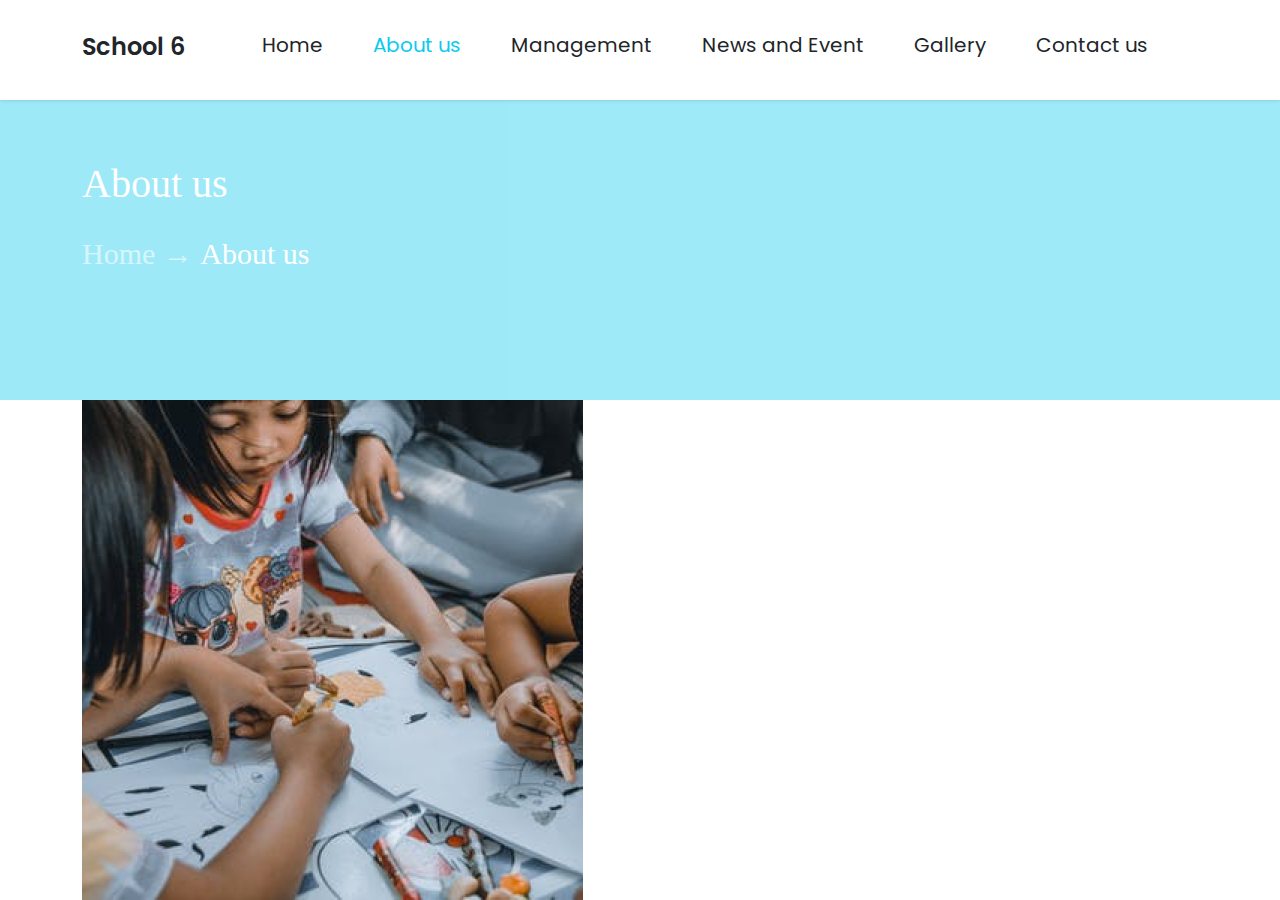
==== pages/about.html @ 15497b2a "Add files via upload" ====
<!DOCTYPE html>
<html lang="en">

<head>
    <meta charset="UTF-8">
    <meta http-equiv="X-UA-Compatible" content="IE=edge">
    <meta name="viewport" content="width=device-width, initial-scale=1.0">
    <title>About us</title>
    <link rel="stylesheet" href="../css/fonts.css">
    <link rel="stylesheet" href="../css/style.css">
    <link rel="stylesheet" href="../css/bootstrap.min.css">
    <link rel="stylesheet" href="../pages/about.css">
</head>

<body>

    <header class="header">
        <nav class="header__nav">
            <div class="header__content container">
                <h1>
                    School 6
                </h1>

                <ul class="nav justify-content-center">
                    <li><a class="header__link text-dark" href="../index.html">Home</a></li>
                    <li><a class="header__link text-info" href="./about.html">About us</a></li>
                    <li><a class="header__link text-dark" href="#">Management</a></li>
                    <li><a class="header__link text-dark" href="#">News and Event</a></li>
                    <li><a class="header__link text-dark" href="#">Gallery</a></li>
                    <li><a class="header__link text-dark" href="#">Contact us</a></li>
                </ul>
            </div>
        </nav>

        <section>
            <div class="about__sec bg-info">
                <div class="container">
                    <h1>
                        About us
                    </h1>
    
                    <h2>
                        Home →  <strong>About us</strong>
                    </h2>
                </div>
            </div>
        </section>

    </header>

    <main class="main">
        <section class="about__text container">
            <div class="">
                <img src="../img/about__draw.png" alt="">
            </div>
        </section>
    </main>

</body>

</html>
---- css/style.css ----
@import url(./font.css);

    * {
        padding: 0;
        margin: 0;
        box-sizing: border-box;
    }

    .container {
        max-width: 1100px;
        width: 100%;
        margin-left: auto;
        margin-right: auto;
    }

    /* HEADER START */

    .header__nav {
        height: 100px;
        box-shadow: 0px 0px 4px 0px rgba(0, 0, 0, 0.25);
    }

    @media screen and (max-width: 600px) {
        .header__nav {
            height: 350px;
        }
    }

    .header__content {
        display: flex;
        justify-content: space-between;
        align-content: center;
    }

    .header__content h1 {
        font-size: 24px;
        animation: aylansin 3s infinite;
        margin-top: 33px;
        font-weight: 600;
        font-family: Poppins;
        font-style: normal;
    }

    @media screen and (max-width: 600px) {
        .header__content h1 {
            font-size: 28px;
            margin-left: 90px;
            position: absolute;
        }
    }

    @keyframes aylansin {
        0% {
            transform: perspective(400px) rotateY(0deg);
        }

        50% {
            transform: perspective(400px) translateZ(150px) rotateY(180deg);
        }

        100% {
            transform: perspective(400px) rotateY(0deg);
        }
    }

    .nav {
        margin-top: 30px;
        margin-right: 50px;
    }

    @media screen and (max-width: 600px) {
        .nav {
            flex-direction: column;
            justify-content: center;
            margin-top: 100px;
            margin-left: 70px;
            margin-right: 0;
            text-align: center;
        }
    }

    .header__link {
        color: black;
        text-decoration: none;
        font-size: 20px;
        margin-left: 50px;
        transition: .3s linear;
        font-weight: 400px;
        font-family: Poppins;
    }

    @media screen and (max-width: 600px) {
        .header__link {
            margin-left: 0;
            line-height: 35px;
        }
    }

    .header__link:hover {
        transition: .3s linear;
        color: #FF5A05;
        font-size: 24px;
        text-shadow: 0px 0px 10px red;
    }

    .section_1 {
        height: 600px;
    }

    @media screen and (max-width: 600px) {
        .section_1 {
            height: 700px;
        }
    }

    .section_1__content {
        display: flex;
    }

    .section_1-text h1 {
        color: #000;
        font-size: 28px;
        font-weight: 600;
        margin-top: 100px;
        line-height: normal;
        font-style: normal;
        font-family: Poppins;
    }

    @media screen and (max-width: 600px) {
        .section_1-text h1 {
            margin-left: 30px;
            margin-top: 60px;
        }
    }

    .sit {
        color: rgba(2, 137, 122, 1);
    }

    @media screen and (max-width: 600px) {
        .sit {
            margin-left: 60px;
        }
    }

    .section_1-text h2 {
        color: #000;
        width: 424px;
        height: 126px;
        font-size: 20px;
        font-weight: 600;
        margin-top: 30px;
        line-height: 28px;
        font-style: normal;
        font-family: Poppins;
    }

    @media screen and (max-width: 600px) {
        .section_1-text h2 {
            text-align: center;
            width: 250px;
            height: 200px;
            margin-left: 30px;
            margin-top: 0px;
        }
    }

    .section_1-text button {
        width: 152px;
        height: 52px;
        display: inline-flex;
        justify-content: center;
        align-items: center;
        border-radius: 5px;
        background: #02897A;
        color: white;
        border: 2px solid white;
        transition: .3s linear;
    }

    @media screen and (max-width: 600px) {
        .section_1-text button {
            margin-top: 10px;
            margin-left: 70px;
        }
    }

    .section_1-text button:hover {
        transition: .3s linear;
        background: #0d59af;
        width: 162px;
        height: 62px;
        box-shadow: 0px 0px 10px rgb(11, 5, 95);
    }

    .section_1-img img {
        margin-left: 100px;
        margin-top: 50px;
    }

    @media screen and (max-width: 600px) {
        .section_1-img img {
            width: 200px;
            height: 200px;
            margin-left: -250px;
            margin-top: 450px;
        }
    }

    /* HEADER END */


    /* MAIN START */


    /* INFORMATION__SEC START */

    .information__sec {
        background: linear-gradient(180deg, #FFF 0%, #EDEDED 100%);
        height: 400px;
    }

    @media screen and (max-width: 600px) {
        .information__sec {
            height: 100%;
        }
    }

    .information__sec-title {
        font-size: 40px;
        color: rgba(34, 52, 61, 0.80);
        font-family: Poppins;
        font-style: normal;
        font-weight: 700;
        line-height: normal;
        text-transform: uppercase;
        margin-left: 40px;
    }

    @media screen and (max-width: 600px) {
        .information__sec-title {
            margin-left: 0;
            font-size: 35px;
            text-align: center;
        }
    }

    .activities {
        display: flex;
    }

    @media screen and (max-width: 600px) {
        .activities {
            display: block;
        }
    }

    .sport {
        margin-left: 40px;
    }

    .sport img {
        margin-top: 30px;
    }

    .sport h1 {
        color: #22343D;
        font-size: 30px;
        font-style: normal;
        font-weight: 600;
        font-family: Poppins;
        margin-top: 30px;
    }

    .sport h2 {
        color: #22343D;
        font-family: Poppins;
        font-size: 20px;
        font-style: normal;
        font-weight: 400;
        line-height: 26px;
        margin-top: 20px;
    }

    .music {
        margin-left: 40px;
    }

    .music img {
        margin-top: 30px;
    }

    .music h1 {
        color: #22343D;
        font-size: 30px;
        font-style: normal;
        font-weight: 600;
        font-family: Poppins;
        margin-top: 30px;
    }

    .music h2 {
        color: #22343D;
        font-family: Poppins;
        font-size: 20px;
        font-style: normal;
        font-weight: 400;
        line-height: 26px;
        margin-top: 20px;
    }

    .painting {
        margin-left: 40px;
    }

    .painting img {
        margin-top: 30px;
    }

    .painting h1 {
        color: #22343D;
        font-size: 30px;
        font-style: normal;
        font-weight: 600;
        font-family: Poppins;
        margin-top: 30px;
    }

    .painting h2 {
        color: #22343D;
        font-family: Poppins;
        font-size: 20px;
        font-style: normal;
        font-weight: 400;
        line-height: 26px;
        margin-top: 20px;
    }


    /* INFORMATION__SEC END */

    /* INFORMATION__BLOG START */



    .blogs {
        display: flex;
    }

    @media screen and (max-width: 600px) {
        .blogs {
            display: block;
        }
    }

    .smile {
        margin-left: 50px;
    }

    @media screen and (max-width: 600px) {
        .smile {
            margin-left: 0;
            margin-top: 20px;
        }
    }

    .smile h1 {
        color: #000;
        font-family: Poppins;
        font-size: 20px;
        font-style: normal;
        font-weight: 400;
        line-height: 32px;
        width: 300px;
        height: 190px;
        margin-top: 20px;
    }

    .smile strong {
        color: #000;
        font-family: Poppins;
        font-size: 20px;
        font-style: normal;
        font-weight: 600;
        line-height: 32px;
        margin-top: 20px;
    }

    .play {
        margin-left: 50px;
    }

    @media screen and (max-width: 600px) {
        .play {
            margin-left: 0;
            margin-top: 30px;
        }
    }

    .play h1 {
        color: #000;
        font-family: Poppins;
        font-size: 20px;
        font-style: normal;
        font-weight: 400;
        line-height: 32px;
        width: 300px;
        height: 190px;
        margin-top: 20px;
    }

    .play strong {
        color: #000;
        font-family: Poppins;
        font-size: 20px;
        font-style: normal;
        font-weight: 600;
        line-height: 32px;
        margin-top: 20px;
    }

    .draw {
        margin-left: 50px;
    }

    @media screen and (max-width: 600px) {
        .draw {
            margin-left: 0;
            margin-top: 30px;
        }
    }

    .draw h1 {
        color: #000;
        font-family: Poppins;
        font-size: 20px;
        font-style: normal;
        font-weight: 400;
        line-height: 32px;
        width: 300px;
        height: 190px;
        margin-top: 20px;
    }

    .draw strong {
        color: #000;
        font-family: Poppins;
        font-size: 20px;
        font-style: normal;
        font-weight: 600;
        line-height: 32px;
        margin-top: 20px;
    }

    .information__blog button {
        width: 152px;
        height: 52px;
        display: inline-flex;
        justify-content: center;
        align-items: center;
        border-radius: 5px;
        background: #02897A;
        color: white;
        border: 2px solid white;
        transition: .3s linear;
        margin-left: 50px;
        margin-top: 50px;
        margin-bottom: 40px;
    }

    @media screen and (max-width: 600px) {
        .information__blog button {
            margin-top: 40px;
            margin-left: 70px;
        }
    }

    .information__blog button:hover {
        transition: .3s linear;
        background: #0d59af;
        width: 162px;
        height: 62px;
        box-shadow: 0px 0px 10px rgb(11, 5, 95);
    }


    /* INFORMATION__BLOG END */



    /* INFORMATION__STAFF START */

    .information__staff {
        height: 440px;
        background: #EDEDED;
    }

    /* INFORMATION__STAFF END */


    /* GALLERY START */

    .gallery {
        height: 1350px;
    }

    @media screen and (max-width: 600px) {
        .gallery {
            height: 100%;
        }
    }

    .image__part_1 {
        display: flex;
    }

    @media screen and (max-width: 600px) {
        .image__part_1 {
            display: block;
        }
    }

    .gallery_img__1 {
        margin-top: 30px;
        margin-left: 40px;
    }

    @media screen and (max-width: 600px) {
        .gallery_img__1 {
            width: 300px;
            margin-left: 0;
        }
    }

    .gallery_img__2 {
        margin-top: 30px;
        margin-left: 40px;
    }

    @media screen and (max-width: 600px) {
        .gallery_img__2 {
            width: 300px;
            margin-left: 0;
        }
    }

    .gallery_img__3 {
        margin-top: 30px;
        margin-left: 40px;
    }

    @media screen and (max-width: 600px) {
        .gallery_img__3 {
            width: 300px;
            margin-left: 0;
        }
    }

    .gallery_img__4 {
        margin-left: 40px;
    }

    @media screen and (max-width: 600px) {
        .gallery_img__4 {
            width: 300px;
            margin-left: 0;
            margin-top: 30px;
        }
    }

    .gallery_img__5 {
        margin-top: 30px;
        margin-left: 40px;
    }

    @media screen and (max-width: 600px) {
        .gallery_img__5 {
            width: 300px;
            height: 350px;
            margin-left: 0;
        }
    }

    .gallery_img__6 {
        margin-top: 30px;
        margin-left: 40px;
    }

    @media screen and (max-width: 600px) {
        .gallery_img__6 {
            width: 300px;
            margin-left: 0;
        }
    }

    .gallery_img__7 {
        margin-top: 30px;
        margin-left: 40px;
    }

    @media screen and (max-width: 600px) {
        .gallery_img__7 {
            width: 300px;
            margin-left: 0;
        }
    }

    .gallery button {
        width: 152px;
        height: 52px;
        display: inline-flex;
        justify-content: center;
        align-items: center;
        border-radius: 5px;
        background: #02897A;
        color: white;
        border: 2px solid white;
        transition: .3s linear;
        margin-left: 40px;
        margin-top: 50px;
    }

    @media screen and (max-width: 600px) {
        .gallery button {
            margin-top: 40px;
            margin-left: 70px;
            margin-bottom: 40px;
        }
    }

    .gallery button:hover {
        transition: .3s linear;
        background: #0d59af;
        width: 162px;
        height: 62px;
        box-shadow: 0px 0px 10px rgb(11, 5, 95);
    }


    /* GALLERY END */

    /* JOIN START */

    .join {
        background-image: url(../img/join__bg.png);
        background-repeat: no-repeat;
        background-size: cover;
        background-position: center;
        overflow: hidden;
        height: 400px;
    }

    @media screen and (max-width: 600px) {
        .join {
            height: 550px;
        }
    }

    .join h1 {
        color: #02897A;
        text-align: center;
        font-family: Rambla;
        font-size: 50px;
        font-style: normal;
        font-weight: 700;
        margin-top: 50px;
    }

    @media screen and (max-width: 600px) {
        .join h1 {
            margin-left: 0;
            font-size: 40px;
            text-align: center;
        }
    }

    .join h2 {
        color: #000;
        width: 952px;
        height: 99px;
        text-align: center;
        font-family: Poppins;
        font-size: 25px;
        font-style: normal;
        font-weight: 500;
        line-height: 40px;
        margin-top: 30px;
        margin-left: 50px;
    }

    @media screen and (max-width: 600px) {
        .join h2 {
            width: 300px;
            height: 60px;
            font-size: 20px;
            text-align: center;
            margin-left: 0;
        }
    }

    .join button {
        width: 152px;
        height: 52px;
        justify-content: center;
        align-items: center;
        border-radius: 5px;
        background: #02897A;
        color: white;
        border: 2px solid white;
        transition: .3s linear;
        margin-left: 450px;
        margin-top: 70px;
    }

    @media screen and (max-width: 600px) {
        .join button {
            margin-top: 280px;
            margin-left: 70px;
        }
    }

    .join button:hover {
        transition: .3s linear;
        background: #0d59af;
        width: 162px;
        height: 62px;
        box-shadow: 0px 0px 10px rgb(11, 5, 95);
    }


    /* JOIN END */

    /* MAIN END */



    /* FOOTER START */

    footer {
        height: 373px;
        background: #02897A;
    }

    @media screen and (max-width: 600px) {
        footer {
            height: 100%;
        }
    }

    .footer__content {
        display: flex;
        justify-content: space-between;
        align-content: center;
    }

    @media screen and (max-width: 600px) {
        .footer__nav {
            flex-direction: column;
            justify-content: center;
            margin-right: 60px;
            text-align: center;
        }
    }

    .footer__title h1 {
        color: #FFF;
        text-align: center;
        justify-content: center;
        align-items: center;
        display: flex;
        font-family: Poppins;
        font-size: 35px;
        font-style: normal;
        font-weight: 600;
        line-height: normal;
        margin-top: 50px;
    }

    .line {
        width: 1052px;
        height: 2px;
        border-radius: 2px;
        background: white;
        margin-top: 50px;
    }

    @media screen and (max-width: 600px) {
        .line {
            width: 300px;
        }
    }


    .social__media {
        display: flex;
        justify-content: center;
        margin-top: 45px;
        margin-right: 50px;
    }


    .social__media img {
        margin-left: 50px;
    }

    @media screen and (max-width: 600px) {
        .social__media img {
            margin-right: 0;
        }
    }

    .footer__text {
        color: #FFF;
        display: flex;
        justify-content: center;
        font-family: Poppins;
        font-size: 18px;
        font-style: normal;
        font-weight: 500;
        line-height: 21px;
        letter-spacing: -0.36px;
        opacity: 0.5;
        margin-top: 30px;
    }

    @media screen and (max-width: 600px) {
        .footer__text {
            font-size: 15px;
        }
    }
---- pages/about.css ----
@import url(./fonts.css);

    .about__sec {
        height: 300px;
        opacity: 0.4;
        display: flex;
    }

    .about__sec h1 {
        color: #FFF;
        font-family: Roboto;
        font-size: 40px;
        font-style: normal;
        font-weight: 500;
        line-height: normal;
        margin-top: 60px;
    }

    @media screen and (max-width: 600px) {
        .about__sec h1 {
            display: flex;
            justify-content: center;
        }
    }

    .about__sec h2 {
        color: rgba(255, 255, 255, 0.60);
        font-family: Roboto;
        font-size: 30px;
        font-style: normal;
        font-weight: 400;
        line-height: normal;
        margin-top: 30px;
    }

    .about__sec strong {
        color: #FFF;
        font-family: Roboto;
        font-size: 30px;
        font-style: normal;
        font-weight: 500;
        line-height: normal;
    }

    @media screen and (max-width: 600px) {
        .about__sec h2 {
            display: flex;
            justify-content: center;
        }
    }
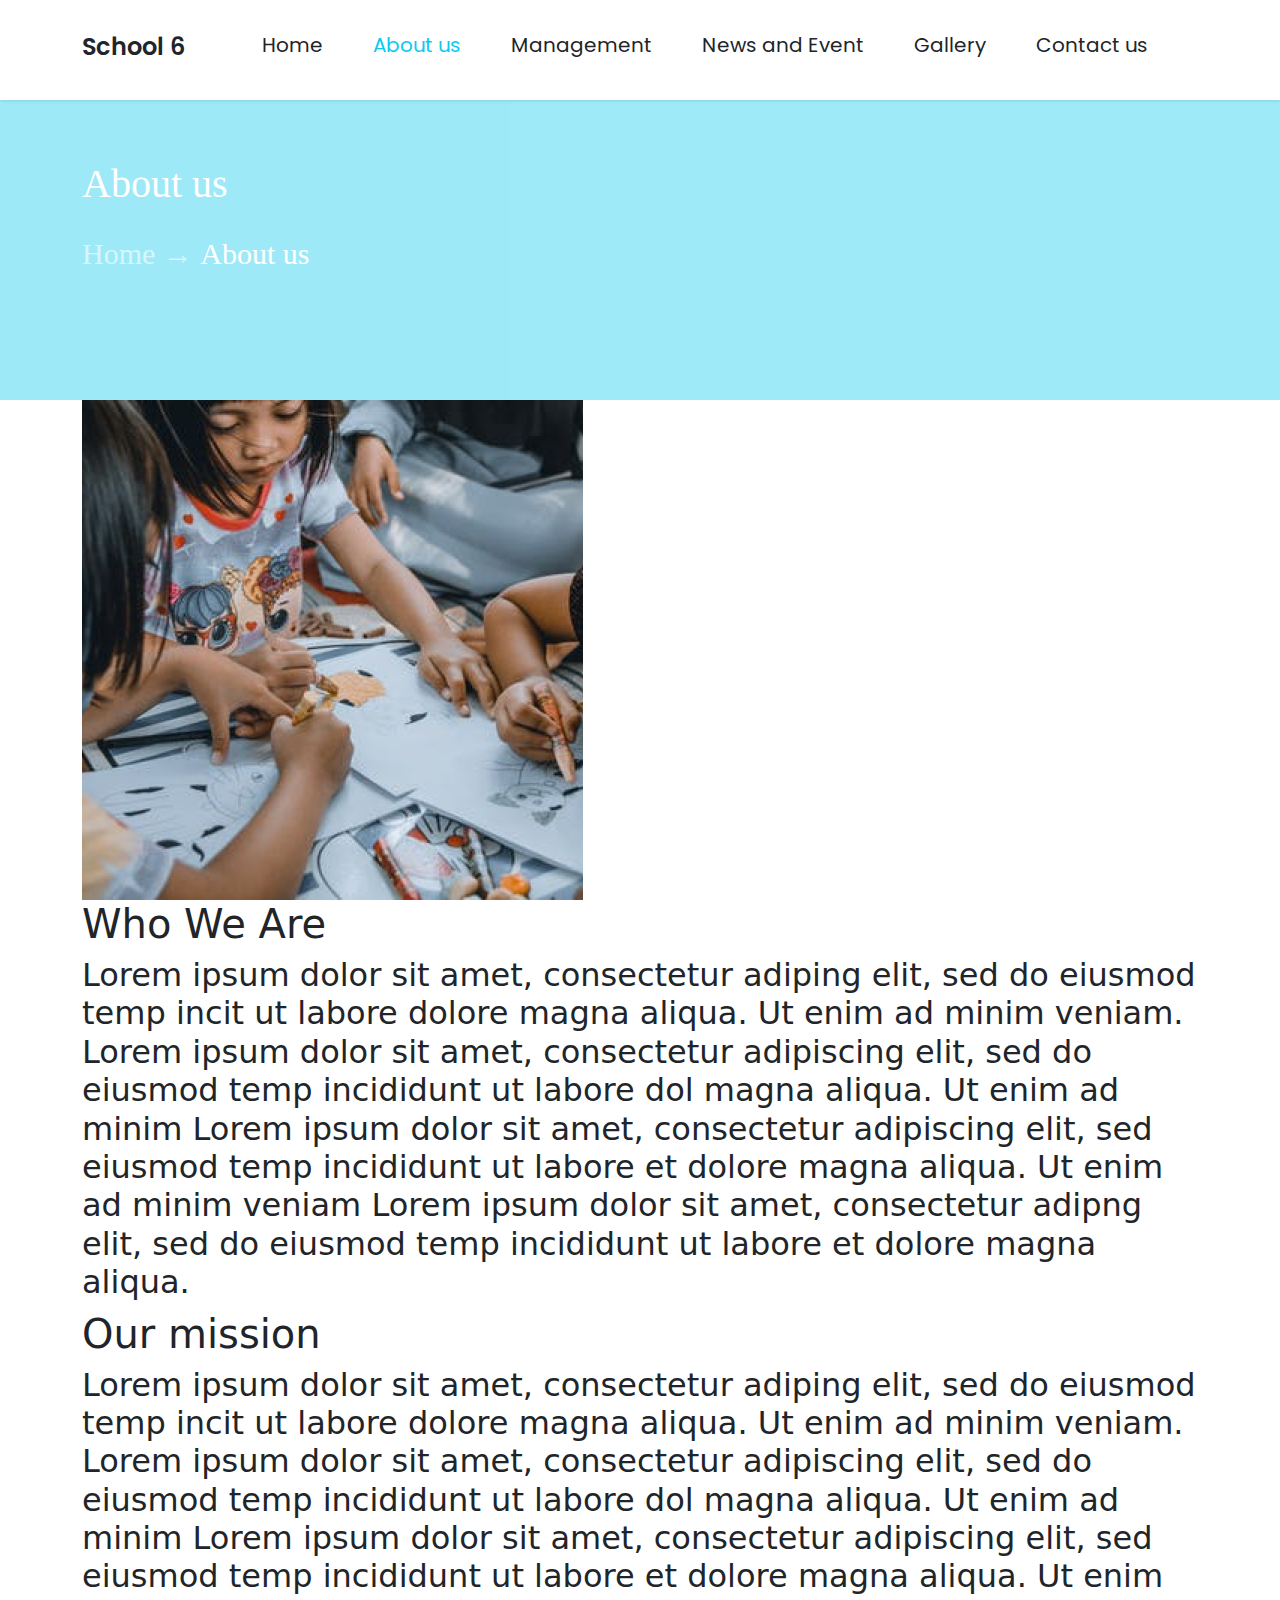
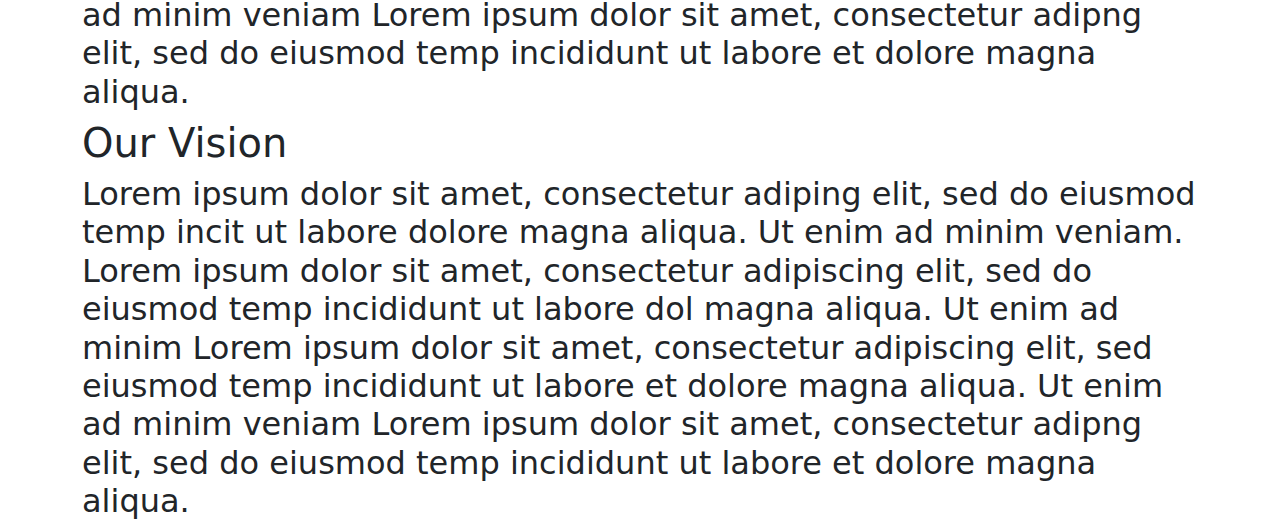
==== commit 31523e3c: "Update about.html" ====
--- a/pages/about.html
+++ b/pages/about.html
@@ -48,14 +48,68 @@
 
     </header>
 
-    <main class="main">
+   <main class="main">
         <section class="about__text container">
-            <div class="">
-                <img src="../img/about__draw.png" alt="">
+            <div class="about__text_part1">
+                <div class="">
+                    <img src="../img/about__draw.png" alt="">
+                </div>
+
+                <div class="about__text-title">
+                    <h1>
+                        Who We Are
+                    </h1>
+
+                    <h2>
+                        Lorem ipsum dolor sit amet, consectetur adiping elit, sed do eiusmod temp incit ut labore dolore
+                        magna aliqua. Ut enim ad minim veniam. Lorem ipsum dolor sit amet, consectetur adipiscing elit,
+                        sed do eiusmod temp incididunt ut labore dol magna aliqua. Ut enim ad minim Lorem ipsum dolor
+                        sit amet, consectetur adipiscing elit, sed eiusmod temp incididunt ut labore et dolore magna
+                        aliqua. Ut enim ad minim veniam Lorem ipsum dolor sit amet, consectetur adipng elit, sed do
+                        eiusmod temp incididunt ut labore et dolore magna aliqua.
+                    </h2>
+                </div>
             </div>
+
+            <div class="about__text_part2">
+                <div class="about__text-title2">
+                    <h1>
+                        Our mission
+                    </h1>
+
+                    <h2>
+                        Lorem ipsum dolor sit amet, consectetur adiping elit, sed do eiusmod temp incit ut labore dolore
+                        magna aliqua. Ut enim ad minim veniam. Lorem ipsum dolor sit amet, consectetur adipiscing elit,
+                        sed do eiusmod temp incididunt ut labore dol magna aliqua. Ut enim ad minim Lorem ipsum dolor
+                        sit amet, consectetur adipiscing elit, sed eiusmod temp incididunt ut labore et dolore magna
+                        aliqua. Ut enim ad minim veniam Lorem ipsum dolor sit amet, consectetur adipng elit, sed do
+                        eiusmod temp incididunt ut labore et dolore magna aliqua.
+                    </h2>
+                </div>
+
+                <div class="about__text-title3">
+                    <h1>
+                        Our Vision
+                    </h1>
+
+                    <h2>
+                        Lorem ipsum dolor sit amet, consectetur adiping elit, sed do eiusmod temp incit ut labore dolore
+                        magna aliqua. Ut enim ad minim veniam. Lorem ipsum dolor sit amet, consectetur adipiscing elit,
+                        sed do eiusmod temp incididunt ut labore dol magna aliqua. Ut enim ad minim Lorem ipsum dolor
+                        sit amet, consectetur adipiscing elit, sed eiusmod temp incididunt ut labore et dolore magna
+                        aliqua. Ut enim ad minim veniam Lorem ipsum dolor sit amet, consectetur adipng elit, sed do
+                        eiusmod temp incididunt ut labore et dolore magna aliqua.
+                    </h2>
+                </div>
+            </div>
+
+        </section>
+
+        <section class="about__join">
+
         </section>
     </main>
 
 </body>
 
-</html>+</html>
--- a/css/style.css
+++ b/css/style.css
@@ -1,4 +1,4 @@
-    @import url(./font.css);
+       @import url(./font.css);
 
     * {
         padding: 0;
@@ -20,9 +20,11 @@
         box-shadow: 0px 0px 4px 0px rgba(0, 0, 0, 0.25);
     }
 
-    @media screen and (max-width: 600px) {
+    @media screen and (max-width: 480px) {
         .header__nav {
             height: 350px;
+            justify-content: center;
+            align-items: center;
         }
     }
 
@@ -41,11 +43,14 @@
         font-style: normal;
     }
 
-    @media screen and (max-width: 600px) {
+    @media screen and (max-width: 480px) {
         .header__content h1 {
             font-size: 28px;
-            margin-left: 90px;
             position: absolute;
+            display: flex;
+            justify-content: center;
+            align-items: center;
+            margin-left: 120px;
         }
     }
 
@@ -66,16 +71,18 @@
     .nav {
         margin-top: 30px;
         margin-right: 50px;
-    }
-
-    @media screen and (max-width: 600px) {
+        justify-content: center;
+    }
+
+    @media screen and (max-width: 480px) {
         .nav {
+            align-items: center;
             flex-direction: column;
             justify-content: center;
             margin-top: 100px;
-            margin-left: 70px;
             margin-right: 0;
-            text-align: center;
+            margin-left: 100px;
+            display: flex;
         }
     }
 
@@ -89,7 +96,7 @@
         font-family: Poppins;
     }
 
-    @media screen and (max-width: 600px) {
+    @media screen and (max-width: 480px) {
         .header__link {
             margin-left: 0;
             line-height: 35px;
@@ -107,7 +114,7 @@
         height: 600px;
     }
 
-    @media screen and (max-width: 600px) {
+    @media screen and (max-width: 480px) {
         .section_1 {
             height: 700px;
         }
@@ -127,9 +134,9 @@
         font-family: Poppins;
     }
 
-    @media screen and (max-width: 600px) {
+    @media screen and (max-width: 480px) {
         .section_1-text h1 {
-            margin-left: 30px;
+            margin-left: 60px;
             margin-top: 60px;
         }
     }
@@ -138,7 +145,7 @@
         color: rgba(2, 137, 122, 1);
     }
 
-    @media screen and (max-width: 600px) {
+    @media screen and (max-width: 480px) {
         .sit {
             margin-left: 60px;
         }
@@ -156,42 +163,59 @@
         font-family: Poppins;
     }
 
-    @media screen and (max-width: 600px) {
+    @media screen and (max-width: 480px) {
         .section_1-text h2 {
             text-align: center;
-            width: 250px;
+            width: 300px;
             height: 200px;
-            margin-left: 30px;
-            margin-top: 0px;
+            margin-left: 40px;
+            margin-top: 10px;
         }
     }
 
     .section_1-text button {
-        width: 152px;
-        height: 52px;
-        display: inline-flex;
-        justify-content: center;
-        align-items: center;
-        border-radius: 5px;
-        background: #02897A;
-        color: white;
-        border: 2px solid white;
-        transition: .3s linear;
-    }
-
-    @media screen and (max-width: 600px) {
+        height: 50px;
+        width: 200px;
+        position: relative;
+        background-color: transparent;
+        cursor: pointer;
+        border: 2px solid #252525;
+        overflow: hidden;
+        border-radius: 30px;
+        color: #333;
+        transition: all 0.5s ease-in-out;
+    }
+
+    .section_1-text button:hover {
+        box-shadow: 1px 1px 200px #252525;
+        color: #fff;
+        border: none;
+    }
+
+    .section_1-text button::after {
+        content: "";
+        position: absolute;
+        left: 0;
+        top: 0;
+        transition: all 0.5s ease-in-out;
+        background-color: #333;
+        border-radius: 30px;
+        visibility: hidden;
+        height: 10px;
+        width: 10px;
+        z-index: -1;
+    }
+
+    .section_1-text button:hover::after {
+        visibility: visible;
+        transform: scale(100) translateX(2px);
+    }
+
+    @media screen and (max-width: 480px) {
         .section_1-text button {
             margin-top: 10px;
-            margin-left: 70px;
-        }
-    }
-
-    .section_1-text button:hover {
-        transition: .3s linear;
-        background: #0d59af;
-        width: 162px;
-        height: 62px;
-        box-shadow: 0px 0px 10px rgb(11, 5, 95);
+            margin-left: 80px;
+        }
     }
 
     .section_1-img img {
@@ -199,11 +223,11 @@
         margin-top: 50px;
     }
 
-    @media screen and (max-width: 600px) {
+    @media screen and (max-width: 480px) {
         .section_1-img img {
             width: 200px;
             height: 200px;
-            margin-left: -250px;
+            margin-left: -230px;
             margin-top: 450px;
         }
     }
@@ -221,7 +245,7 @@
         height: 400px;
     }
 
-    @media screen and (max-width: 600px) {
+    @media screen and (max-width: 480px) {
         .information__sec {
             height: 100%;
         }
@@ -238,7 +262,7 @@
         margin-left: 40px;
     }
 
-    @media screen and (max-width: 600px) {
+    @media screen and (max-width: 480px) {
         .information__sec-title {
             margin-left: 0;
             font-size: 35px;
@@ -250,7 +274,7 @@
         display: flex;
     }
 
-    @media screen and (max-width: 600px) {
+    @media screen and (max-width: 480px) {
         .activities {
             display: block;
         }
@@ -348,9 +372,10 @@
         display: flex;
     }
 
-    @media screen and (max-width: 600px) {
+    @media screen and (max-width: 480px) {
         .blogs {
             display: block;
+            margin-left: 35px
         }
     }
 
@@ -358,7 +383,7 @@
         margin-left: 50px;
     }
 
-    @media screen and (max-width: 600px) {
+    @media screen and (max-width: 480px) {
         .smile {
             margin-left: 0;
             margin-top: 20px;
@@ -391,7 +416,7 @@
         margin-left: 50px;
     }
 
-    @media screen and (max-width: 600px) {
+    @media screen and (max-width: 480px) {
         .play {
             margin-left: 0;
             margin-top: 30px;
@@ -424,7 +449,7 @@
         margin-left: 50px;
     }
 
-    @media screen and (max-width: 600px) {
+    @media screen and (max-width: 480px) {
         .draw {
             margin-left: 0;
             margin-top: 30px;
@@ -454,37 +479,52 @@
     }
 
     .information__blog button {
-        width: 152px;
-        height: 52px;
-        display: inline-flex;
-        justify-content: center;
-        align-items: center;
-        border-radius: 5px;
-        background: #02897A;
-        color: white;
-        border: 2px solid white;
-        transition: .3s linear;
-        margin-left: 50px;
-        margin-top: 50px;
-        margin-bottom: 40px;
-    }
-
-    @media screen and (max-width: 600px) {
+        height: 50px;
+        width: 200px;
+        position: relative;
+        background-color: transparent;
+        cursor: pointer;
+        border: 2px solid #252525;
+        overflow: hidden;
+        border-radius: 30px;
+        color: #333;
+        transition: all 0.5s ease-in-out;
+        margin-top: 20px;
+        margin-left: 40px;
+    }
+
+    .information__blog button:hover {
+        box-shadow: 1px 1px 200px #252525;
+        color: #fff;
+        border: none;
+    }
+
+    .information__blog button::after {
+        content: "";
+        position: absolute;
+        left: 0;
+        top: 0;
+        transition: all 0.5s ease-in-out;
+        background-color: #333;
+        border-radius: 30px;
+        visibility: hidden;
+        height: 10px;
+        width: 10px;
+        z-index: -1;
+    }
+
+    .information__blog button:hover::after {
+        visibility: visible;
+        transform: scale(100) translateX(2px);
+    }
+
+    @media screen and (max-width: 480px) {
         .information__blog button {
             margin-top: 40px;
             margin-left: 70px;
         }
     }
 
-    .information__blog button:hover {
-        transition: .3s linear;
-        background: #0d59af;
-        width: 162px;
-        height: 62px;
-        box-shadow: 0px 0px 10px rgb(11, 5, 95);
-    }
-
-
     /* INFORMATION__BLOG END */
 
 
@@ -505,7 +545,7 @@
         height: 1350px;
     }
 
-    @media screen and (max-width: 600px) {
+    @media screen and (max-width: 480px) {
         .gallery {
             height: 100%;
         }
@@ -515,9 +555,24 @@
         display: flex;
     }
 
-    @media screen and (max-width: 600px) {
+    @media screen and (max-width: 480px) {
         .image__part_1 {
             display: block;
+            margin-left: 30px;
+        }
+    }
+
+    @media screen and (max-width: 480px) {
+        .image__part_2 {
+            display: block;
+            margin-left: 30px;
+        }
+    }
+
+    @media screen and (max-width: 480px) {
+        .image__part_3 {
+            display: block;
+            margin-left: 30px;
         }
     }
 
@@ -526,7 +581,7 @@
         margin-left: 40px;
     }
 
-    @media screen and (max-width: 600px) {
+    @media screen and (max-width: 480px) {
         .gallery_img__1 {
             width: 300px;
             margin-left: 0;
@@ -538,7 +593,7 @@
         margin-left: 40px;
     }
 
-    @media screen and (max-width: 600px) {
+    @media screen and (max-width: 480px) {
         .gallery_img__2 {
             width: 300px;
             margin-left: 0;
@@ -550,7 +605,7 @@
         margin-left: 40px;
     }
 
-    @media screen and (max-width: 600px) {
+    @media screen and (max-width: 480px) {
         .gallery_img__3 {
             width: 300px;
             margin-left: 0;
@@ -561,7 +616,7 @@
         margin-left: 40px;
     }
 
-    @media screen and (max-width: 600px) {
+    @media screen and (max-width: 480px) {
         .gallery_img__4 {
             width: 300px;
             margin-left: 0;
@@ -574,7 +629,7 @@
         margin-left: 40px;
     }
 
-    @media screen and (max-width: 600px) {
+    @media screen and (max-width: 480px) {
         .gallery_img__5 {
             width: 300px;
             height: 350px;
@@ -587,7 +642,7 @@
         margin-left: 40px;
     }
 
-    @media screen and (max-width: 600px) {
+    @media screen and (max-width: 480px) {
         .gallery_img__6 {
             width: 300px;
             margin-left: 0;
@@ -599,7 +654,7 @@
         margin-left: 40px;
     }
 
-    @media screen and (max-width: 600px) {
+    @media screen and (max-width: 480px) {
         .gallery_img__7 {
             width: 300px;
             margin-left: 0;
@@ -607,51 +662,63 @@
     }
 
     .gallery button {
-        width: 152px;
-        height: 52px;
-        display: inline-flex;
-        justify-content: center;
-        align-items: center;
-        border-radius: 5px;
-        background: #02897A;
-        color: white;
-        border: 2px solid white;
-        transition: .3s linear;
-        margin-left: 40px;
-        margin-top: 50px;
-    }
-
-    @media screen and (max-width: 600px) {
+        height: 50px;
+        width: 200px;
+        position: relative;
+        background-color: transparent;
+        cursor: pointer;
+        border: 2px solid #252525;
+        overflow: hidden;
+        border-radius: 30px;
+        color: #333;
+        transition: all 0.5s ease-in-out;
+        margin-top: 20px;
+        margin-left: 40px;
+    }
+
+    .gallery button:hover {
+        box-shadow: 1px 1px 200px #252525;
+        color: #fff;
+        border: none;
+    }
+
+    .gallery button::after {
+        content: "";
+        position: absolute;
+        left: 0;
+        top: 0;
+        transition: all 0.5s ease-in-out;
+        background-color: #333;
+        border-radius: 30px;
+        visibility: hidden;
+        height: 10px;
+        width: 10px;
+        z-index: -1;
+    }
+
+    .gallery button:hover::after {
+        visibility: visible;
+        transform: scale(100) translateX(2px);
+    }
+
+    @media screen and (max-width: 480px) {
         .gallery button {
             margin-top: 40px;
-            margin-left: 70px;
+            margin-left: 80px;
             margin-bottom: 40px;
         }
     }
 
-    .gallery button:hover {
-        transition: .3s linear;
-        background: #0d59af;
-        width: 162px;
-        height: 62px;
-        box-shadow: 0px 0px 10px rgb(11, 5, 95);
-    }
-
-
     /* GALLERY END */
 
     /* JOIN START */
 
     .join {
-        background-image: url(../img/join__bg.png);
-        background-repeat: no-repeat;
-        background-size: cover;
-        background-position: center;
-        overflow: hidden;
+        background: linear-gradient(180deg, #FFF 0%, #EDEDED 100%);
         height: 400px;
     }
 
-    @media screen and (max-width: 600px) {
+    @media screen and (max-width: 480px) {
         .join {
             height: 550px;
         }
@@ -665,9 +732,10 @@
         font-style: normal;
         font-weight: 700;
         margin-top: 50px;
-    }
-
-    @media screen and (max-width: 600px) {
+        margin-right: 15px;
+    }
+
+    @media screen and (max-width: 480px) {
         .join h1 {
             margin-left: 0;
             font-size: 40px;
@@ -689,13 +757,13 @@
         margin-left: 50px;
     }
 
-    @media screen and (max-width: 600px) {
+    @media screen and (max-width: 480px) {
         .join h2 {
             width: 300px;
             height: 60px;
             font-size: 20px;
-            text-align: center;
-            margin-left: 0;
+            text-align: justify;
+            margin-left: 30px;
         }
     }
 
@@ -713,10 +781,10 @@
         margin-top: 70px;
     }
 
-    @media screen and (max-width: 600px) {
+    @media screen and (max-width: 480px) {
         .join button {
             margin-top: 280px;
-            margin-left: 70px;
+            margin-left: 100px;
         }
     }
 
@@ -742,7 +810,7 @@
         background: #02897A;
     }
 
-    @media screen and (max-width: 600px) {
+    @media screen and (max-width: 480px) {
         footer {
             height: 100%;
         }
@@ -754,11 +822,11 @@
         align-content: center;
     }
 
-    @media screen and (max-width: 600px) {
+    @media screen and (max-width: 480px) {
         .footer__nav {
             flex-direction: column;
             justify-content: center;
-            margin-right: 60px;
+            margin-right: 90px;
             text-align: center;
         }
     }
@@ -775,6 +843,13 @@
         font-weight: 600;
         line-height: normal;
         margin-top: 50px;
+        margin-right: 50px
+    }
+
+    @media screen and (max-width: 480px) {
+        .footer__title h1 {
+            margin-right: 0;
+        }
     }
 
     .line {
@@ -785,9 +860,10 @@
         margin-top: 50px;
     }
 
-    @media screen and (max-width: 600px) {
+    @media screen and (max-width: 480px) {
         .line {
             width: 300px;
+            margin-left: 35px
         }
     }
 
@@ -804,7 +880,7 @@
         margin-left: 50px;
     }
 
-    @media screen and (max-width: 600px) {
+    @media screen and (max-width: 480px) {
         .social__media img {
             margin-right: 0;
         }
@@ -824,8 +900,8 @@
         margin-top: 30px;
     }
 
-    @media screen and (max-width: 600px) {
+    @media screen and (max-width: 480px) {
         .footer__text {
             font-size: 15px;
         }
-    }+    }
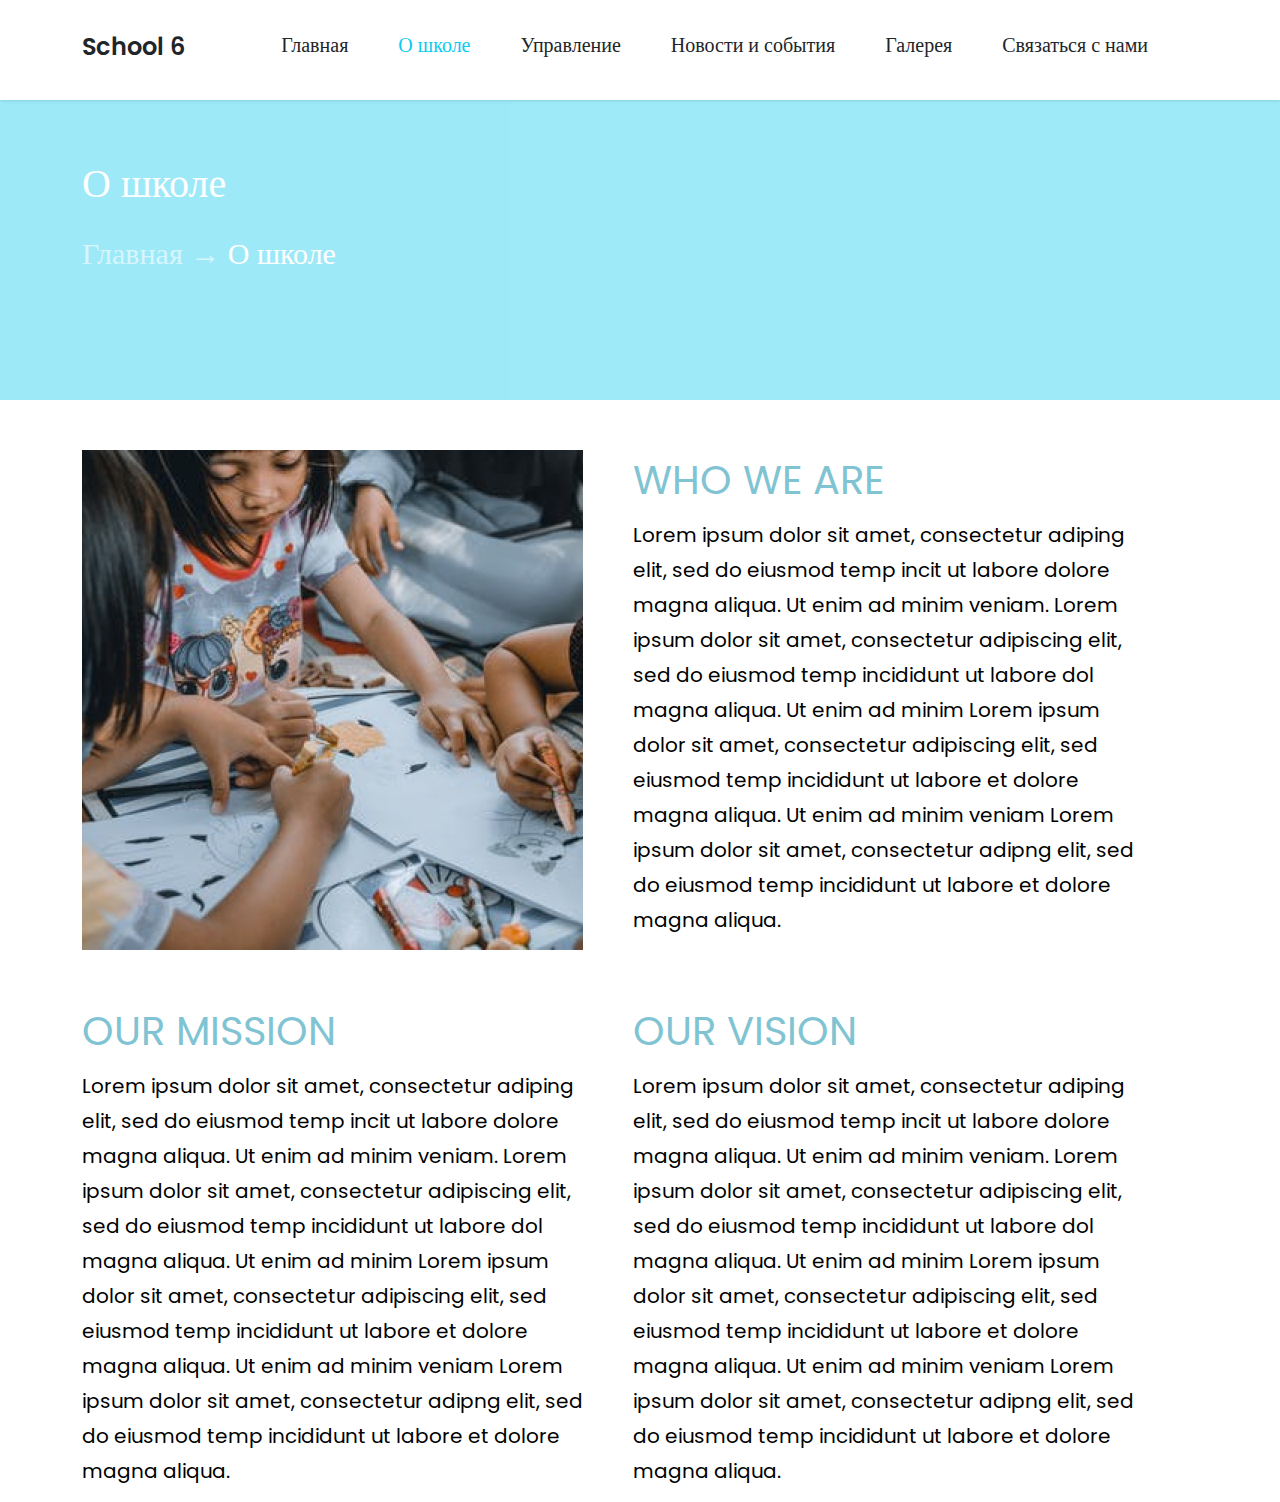
==== commit 70696cbb: "Update about.html" ====
--- a/pages/about.html
+++ b/pages/about.html
@@ -14,7 +14,7 @@
 
 <body>
 
-    <header class="header">
+   <header class="header">
         <nav class="header__nav">
             <div class="header__content container">
                 <h1>
@@ -22,12 +22,12 @@
                 </h1>
 
                 <ul class="nav justify-content-center">
-                    <li><a class="header__link text-dark" href="../index.html">Home</a></li>
-                    <li><a class="header__link text-info" href="./about.html">About us</a></li>
-                    <li><a class="header__link text-dark" href="#">Management</a></li>
-                    <li><a class="header__link text-dark" href="#">News and Event</a></li>
-                    <li><a class="header__link text-dark" href="#">Gallery</a></li>
-                    <li><a class="header__link text-dark" href="#">Contact us</a></li>
+                    <li><a class="header__link text-dark" href="../index.html">Главная</a></li>
+                    <li><a class="header__link text-info" href="./about.html">О школе</a></li>
+                    <li><a class="header__link text-dark" href="#">Управление</a></li>
+                    <li><a class="header__link text-dark" href="#">Новости и события</a></li>
+                    <li><a class="header__link text-dark" href="#">Галерея</a></li>
+                    <li><a class="header__link text-dark" href="#">Связаться с нами</a></li>
                 </ul>
             </div>
         </nav>
@@ -36,11 +36,11 @@
             <div class="about__sec bg-info">
                 <div class="container">
                     <h1>
-                        About us
+                        О школе
                     </h1>
-    
+
                     <h2>
-                        Home →  <strong>About us</strong>
+                        Главная → <strong>О школе</strong>
                     </h2>
                 </div>
             </div>
--- a/css/style.css
+++ b/css/style.css
@@ -1,6 +1,6 @@
        @import url(./font.css);
 
-    * {
+   * {
         padding: 0;
         margin: 0;
         box-sizing: border-box;
@@ -111,7 +111,7 @@
     }
 
     .section_1 {
-        height: 600px;
+        height: 450px;
     }
 
     @media screen and (max-width: 480px) {
@@ -136,7 +136,7 @@
 
     @media screen and (max-width: 480px) {
         .section_1-text h1 {
-            margin-left: 60px;
+            margin-left: 50px;
             margin-top: 60px;
         }
     }
@@ -167,7 +167,7 @@
         .section_1-text h2 {
             text-align: center;
             width: 300px;
-            height: 200px;
+            height: 100px;
             margin-left: 40px;
             margin-top: 10px;
         }
@@ -184,6 +184,7 @@
         border-radius: 30px;
         color: #333;
         transition: all 0.5s ease-in-out;
+        margin-bottom: 50px;
     }
 
     .section_1-text button:hover {
@@ -213,22 +214,23 @@
 
     @media screen and (max-width: 480px) {
         .section_1-text button {
-            margin-top: 10px;
-            margin-left: 80px;
+            margin-left: 90px;
         }
     }
 
     .section_1-img img {
-        margin-left: 100px;
-        margin-top: 50px;
+        width: 300px;
+        height: 200px;
+        margin-left: 250px;
+        margin-top: 130px;
     }
 
     @media screen and (max-width: 480px) {
         .section_1-img img {
-            width: 200px;
+            width: 274px;
             height: 200px;
-            margin-left: -230px;
-            margin-top: 450px;
+            margin-left: -290px;
+            margin-top: 350px;
         }
     }
 
@@ -380,17 +382,49 @@
     }
 
     .smile {
+        margin-left: 40px;
+    }
+
+    @media screen and (max-width: 480px) {
+        .smile {
+            margin-left: 0;
+            margin-top: 20px;
+        }
+    }
+
+    .smile h1 {
+        color: #000;
+        font-family: Poppins;
+        font-size: 20px;
+        font-style: normal;
+        font-weight: 400;
+        line-height: 32px;
+        width: 300px;
+        height: 170px;
+        margin-top: 20px;
+    }
+
+    .smile strong {
+        color: #000;
+        font-family: Poppins;
+        font-size: 20px;
+        font-style: normal;
+        font-weight: 600;
+        line-height: 32px;
+    }
+
+    .play {
         margin-left: 50px;
     }
 
     @media screen and (max-width: 480px) {
-        .smile {
-            margin-left: 0;
-            margin-top: 20px;
-        }
-    }
-
-    .smile h1 {
+        .play {
+            margin-left: 0;
+            margin-top: 30px;
+        }
+    }
+
+    .play h1 {
         color: #000;
         font-family: Poppins;
         font-size: 20px;
@@ -402,7 +436,7 @@
         margin-top: 20px;
     }
 
-    .smile strong {
+    .play strong {
         color: #000;
         font-family: Poppins;
         font-size: 20px;
@@ -412,18 +446,18 @@
         margin-top: 20px;
     }
 
-    .play {
+    .draw {
         margin-left: 50px;
     }
 
     @media screen and (max-width: 480px) {
-        .play {
+        .draw {
             margin-left: 0;
             margin-top: 30px;
         }
     }
 
-    .play h1 {
+    .draw h1 {
         color: #000;
         font-family: Poppins;
         font-size: 20px;
@@ -431,51 +465,18 @@
         font-weight: 400;
         line-height: 32px;
         width: 300px;
-        height: 190px;
+        height: 210px;
         margin-top: 20px;
     }
 
-    .play strong {
+    .draw strong {
         color: #000;
         font-family: Poppins;
         font-size: 20px;
         font-style: normal;
         font-weight: 600;
         line-height: 32px;
-        margin-top: 20px;
-    }
-
-    .draw {
-        margin-left: 50px;
-    }
-
-    @media screen and (max-width: 480px) {
-        .draw {
-            margin-left: 0;
-            margin-top: 30px;
-        }
-    }
-
-    .draw h1 {
-        color: #000;
-        font-family: Poppins;
-        font-size: 20px;
-        font-style: normal;
-        font-weight: 400;
-        line-height: 32px;
-        width: 300px;
-        height: 190px;
-        margin-top: 20px;
-    }
-
-    .draw strong {
-        color: #000;
-        font-family: Poppins;
-        font-size: 20px;
-        font-style: normal;
-        font-weight: 600;
-        line-height: 32px;
-        margin-top: 20px;
+        margin-top: 40px;
     }
 
     .information__blog button {
--- a/pages/about.css
+++ b/pages/about.css
@@ -16,7 +16,7 @@
         margin-top: 60px;
     }
 
-    @media screen and (max-width: 600px) {
+    @media screen and (max-width: 480px) {
         .about__sec h1 {
             display: flex;
             justify-content: center;
@@ -42,9 +42,186 @@
         line-height: normal;
     }
 
-    @media screen and (max-width: 600px) {
+    @media screen and (max-width: 480px) {
         .about__sec h2 {
             display: flex;
             justify-content: center;
         }
-    }+    }
+
+    .about__text {
+        height: 1000px;
+    }
+
+    .about__text_part1 {
+        display: flex;
+    }
+
+    @media screen and (max-width: 480px) {
+        .about__text_part1 {
+            display: block;
+        }
+    }
+
+    .about__text_part1 img {
+        margin-top: 50px;
+    }
+
+    @media screen and (max-width: 480px) {
+        .about__text_part1 img {
+            width: 300px;
+            height: 300px;
+            margin-left: 40px;
+        }
+    }
+
+    .about__text-title {
+        margin-left: 50px;
+        margin-top: 50px;
+    }
+
+    .about__text-title h1 {
+        color: #80C4D3;
+        font-family: Poppins;
+        font-size: 40px;
+        font-style: normal;
+        font-weight: 500;
+        line-height: normal;
+        text-transform: uppercase;
+    }
+
+    @media screen and (max-width: 480px) {
+        .about__text-title h1 {
+            margin-left: 15px;
+        }
+    }
+
+    .about__text-title h2 {
+        color: #000;
+        font-family: Poppins;
+        font-size: 20px;
+        font-style: normal;
+        font-weight: 400;
+        line-height: 35px;
+        width: 501px;
+        height: 425px;
+    }
+
+    @media screen and (max-width: 480px) {
+        .about__text-title h2 {
+            width: 300px;
+            height: 100px;
+            text-align: justify;
+            font-size: 15px;
+            line-height: 20px;
+            margin-left: -10px;
+        }
+    }
+
+    .about__text_part2 {
+        display: flex;
+    }
+
+    @media screen and (max-width: 480px) {
+        .about__text_part2 {
+            display: block;
+        }
+    }
+
+    .about__text-title2 {
+        margin-top: 50px;
+    }
+
+    @media screen and (max-width: 480px) {
+        .about__text-title2 {
+            margin-left: 50px;
+            margin-top: 300px;
+        }
+    }
+
+    .about__text-title2 h1 {
+        color: #80C4D3;
+        font-family: Poppins;
+        font-size: 40px;
+        font-style: normal;
+        font-weight: 500;
+        line-height: normal;
+        text-transform: uppercase;
+    }
+
+    @media screen and (max-width: 480px) {
+        .about__text-title2 h1 {
+            margin-left: 15px;
+        }
+    }
+
+    .about__text-title2 h2 {
+        color: #000;
+        font-family: Poppins;
+        font-size: 20px;
+        font-style: normal;
+        font-weight: 400;
+        line-height: 35px;
+        width: 501px;
+        height: 425px;
+    }
+
+    @media screen and (max-width: 480px) {
+        .about__text-title2 h2 {
+            width: 300px;
+            height: 100px;
+            text-align: justify;
+            font-size: 15px;
+            line-height: 20px;
+            margin-left: -10px;
+        }
+    }
+
+    .about__text-title3 {
+        margin-top: 50px;
+        margin-left: 50px;
+    }
+
+    @media screen and (max-width: 480px) {
+        .about__text-title3 {
+            margin-top: 300px;
+        }
+    }
+
+    .about__text-title3 h1 {
+        color: #80C4D3;
+        font-family: Poppins;
+        font-size: 40px;
+        font-style: normal;
+        font-weight: 500;
+        line-height: normal;
+        text-transform: uppercase;
+    }
+
+    @media screen and (max-width: 480px) {
+        .about__text-title3 h1 {
+            margin-left: 15px;
+        }
+    }
+
+    .about__text-title3 h2 {
+        color: #000;
+        font-family: Poppins;
+        font-size: 20px;
+        font-style: normal;
+        font-weight: 400;
+        line-height: 35px;
+        width: 501px;
+        height: 425px;
+    }
+
+    @media screen and (max-width: 480px) {
+        .about__text-title3 h2 {
+            width: 300px;
+            height: 100px;
+            text-align: justify;
+            font-size: 15px;
+            line-height: 20px;
+            margin-left: -10px;
+        }
+    }
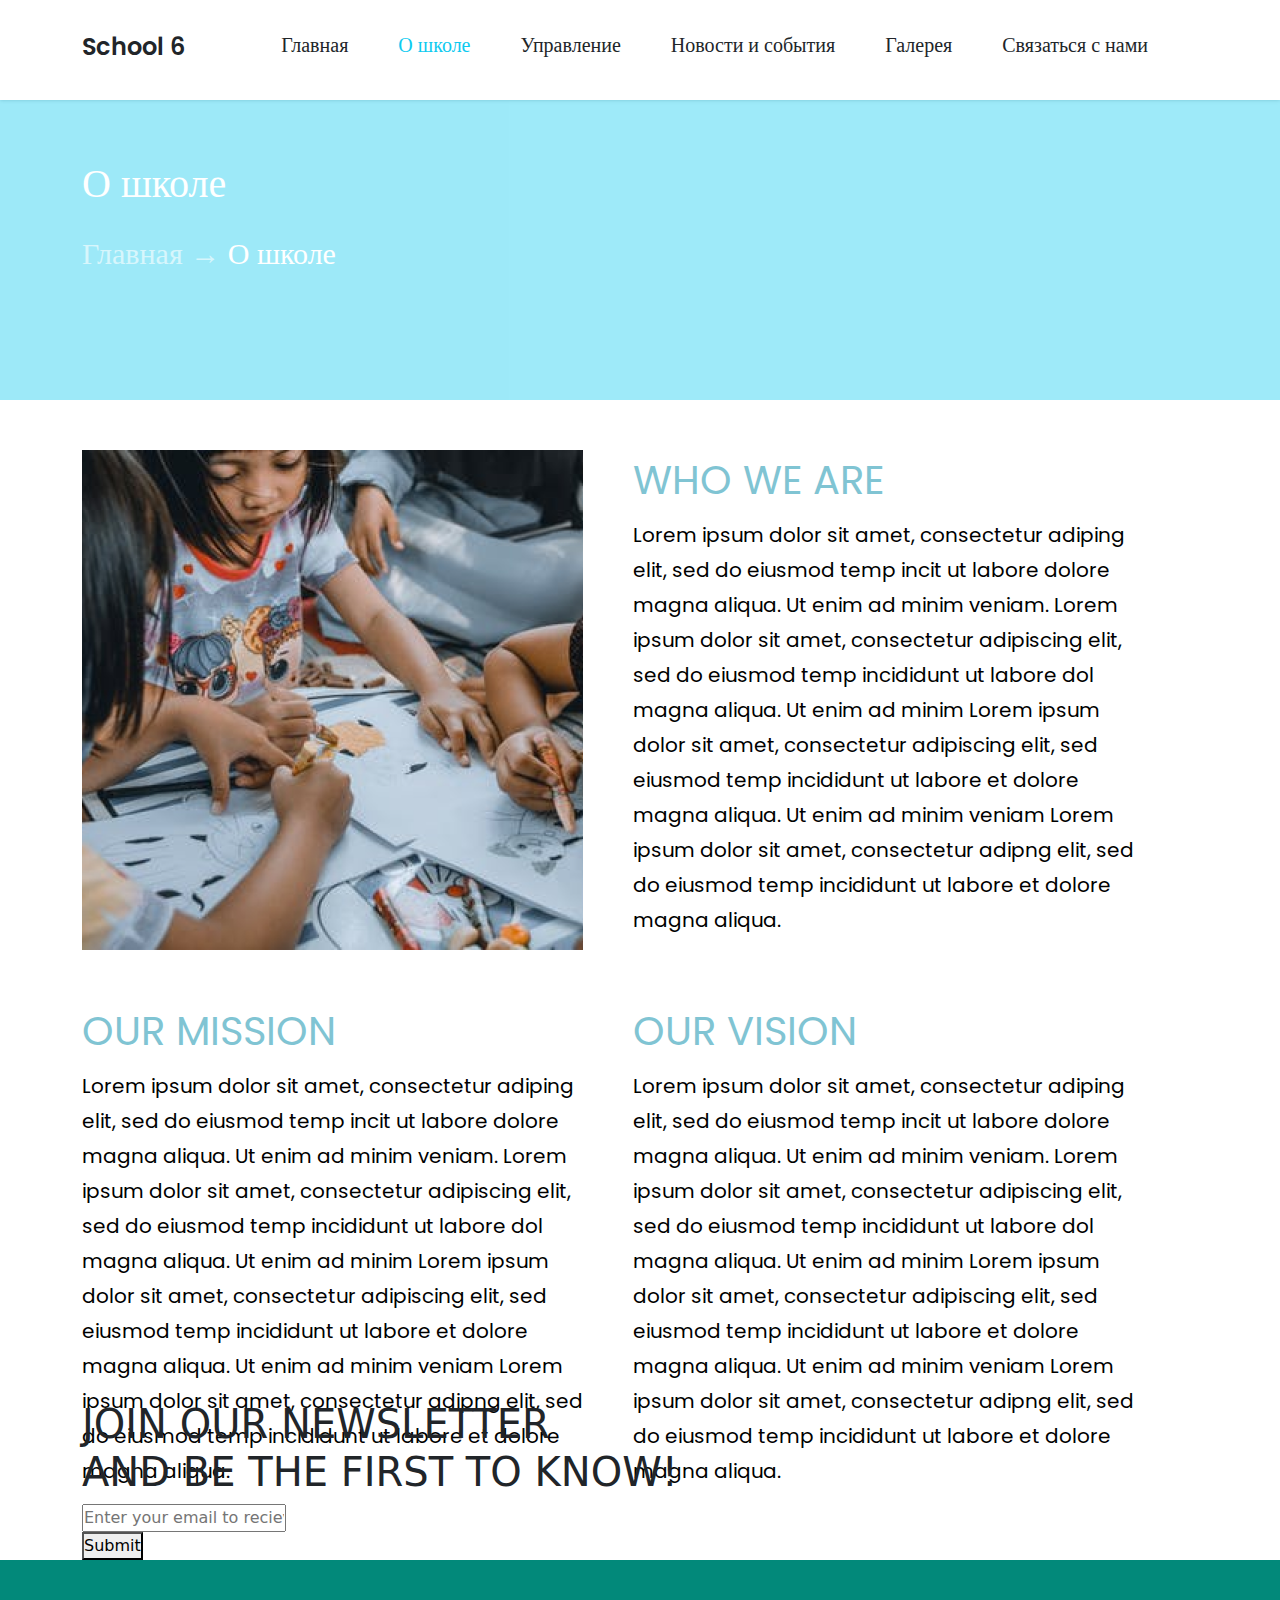
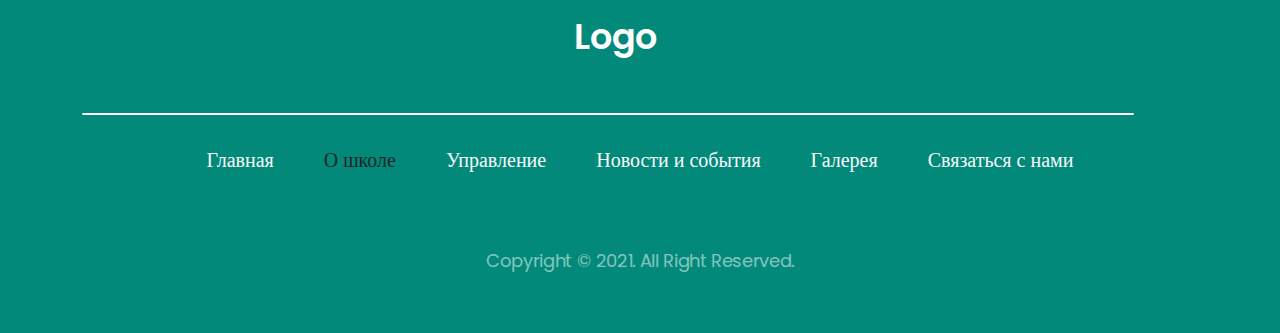
==== commit a39ba3c8: "Update about.html" ====
--- a/pages/about.html
+++ b/pages/about.html
@@ -48,7 +48,7 @@
 
     </header>
 
-   <main class="main">
+  <main class="main">
         <section class="about__text container">
             <div class="about__text_part1">
                 <div class="">
@@ -106,9 +106,55 @@
         </section>
 
         <section class="about__join">
-
+                <div class="container">
+                    <h1>
+                        JOIN OUR NEWSLETTER <br>AND BE THE FIRST TO KNOW!
+                    </h1>
+    
+                    <div class="InputContainer">
+                        <input placeholder="Enter your email to recieve our newsletter" id="input" class="input" name="text" type="text">
+                        
+                      </div>
+    
+                    <button>Submit</button>
+                </div>
         </section>
     </main>
+
+    <footer class="about__footer">
+        <div class="footer__content">
+            <div class="container">
+                <div class="footer__title ">
+                    <h1>Logo</h1>
+                </div>
+
+                <div class="line"></div>
+
+                <div class="footer__nav">
+                    <ul class="nav">
+                        <li><a class="header__link text-light" href="../index.html">Главная</a></li>
+                        <li><a class="header__link text-dark" href="../pages/about.html">О школе</a></li>
+                        <li><a class="header__link text-light" href="#">Управление</a></li>
+                        <li><a class="header__link text-light" href="#">Новости и события</a></li>
+                        <li><a class="header__link text-light" href="#">Галерея</a></li>
+                        <li><a class="header__link text-light" href="#">Связаться с нами</a></li>
+                    </ul>
+                </div>
+
+                <div class="social__media">
+                    <img src="./img/facebook.png" alt="">
+                    <img src="./img/twitter.png" alt="">
+                    <img src="./img/instagram.png" alt="">
+                    <img src="./img/whatsapp.png" alt="">
+                    <img src="./img/telegram.png" alt="">
+                </div>
+
+                <h1 class="footer__text">
+                    Copyright © 2021. All Right Reserved.
+                </h1>
+            </div>
+        </div>
+    </footer>
 
 </body>
 
--- a/css/style.css
+++ b/css/style.css
@@ -1,6 +1,6 @@
-       @import url(./font.css);
-
-   * {
+    @import url(./font.css);
+
+    * {
         padding: 0;
         margin: 0;
         box-sizing: border-box;
@@ -136,7 +136,7 @@
 
     @media screen and (max-width: 480px) {
         .section_1-text h1 {
-            margin-left: 50px;
+            margin-left: 35px;
             margin-top: 60px;
         }
     }
@@ -147,7 +147,7 @@
 
     @media screen and (max-width: 480px) {
         .sit {
-            margin-left: 60px;
+            margin-left: 80px;
         }
     }
 
@@ -219,17 +219,16 @@
     }
 
     .section_1-img img {
-        width: 300px;
-        height: 200px;
-        margin-left: 250px;
-        margin-top: 130px;
+        width: 400px;
+        height: 400px;
+        margin-left: 100px;
     }
 
     @media screen and (max-width: 480px) {
         .section_1-img img {
-            width: 274px;
-            height: 200px;
-            margin-left: -290px;
+            width: 300px;
+            height: 300px;
+            margin-left: -320px;
             margin-top: 350px;
         }
     }
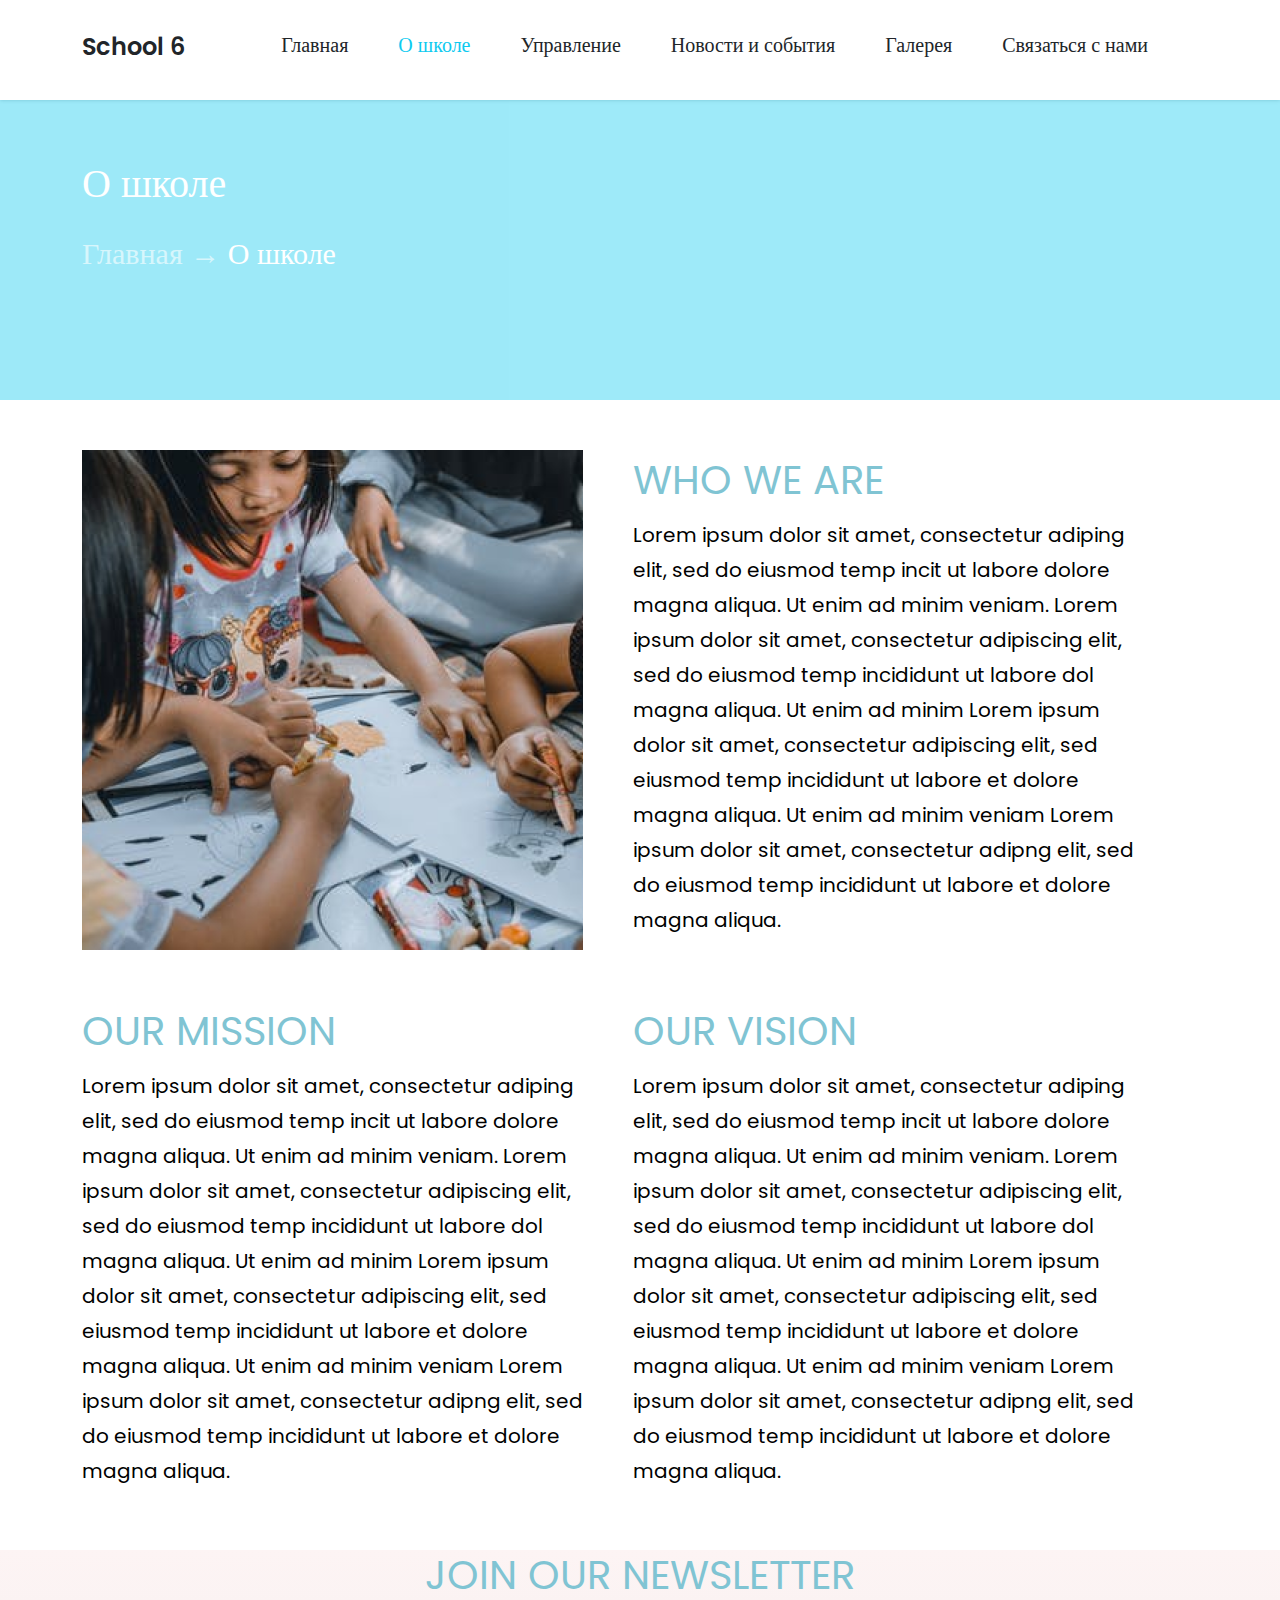
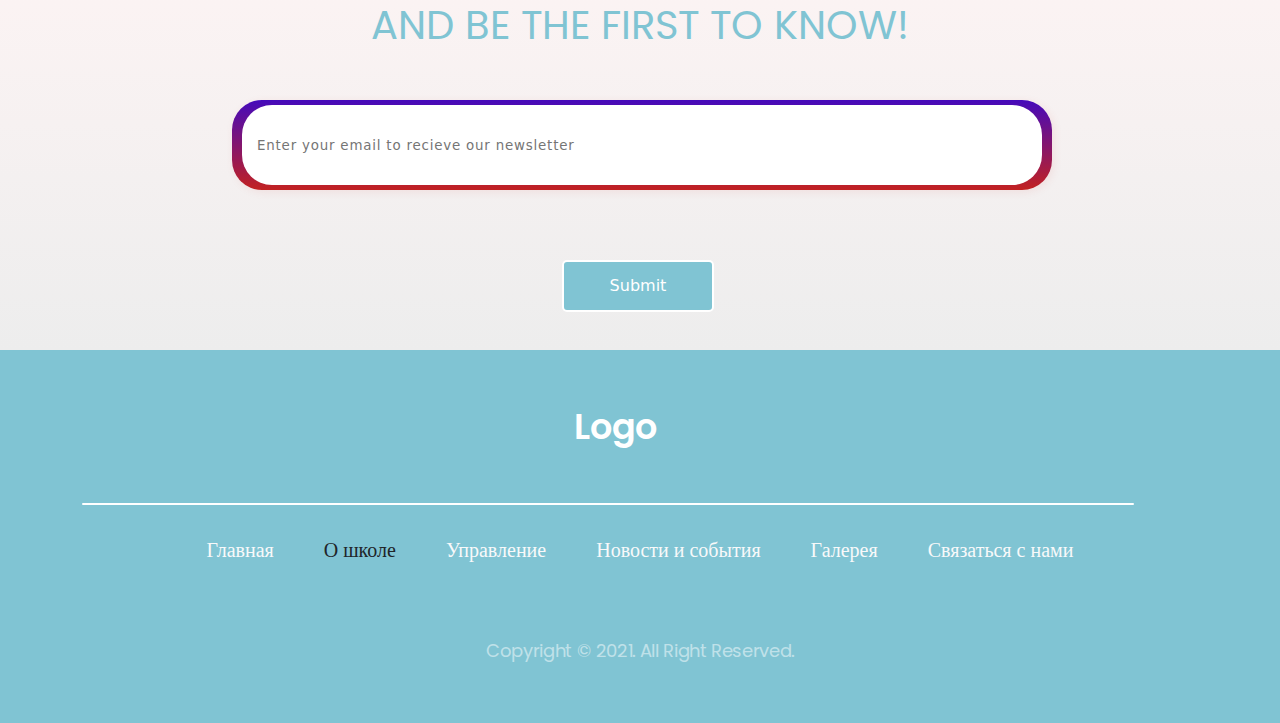
==== commit a0ae0c20: "Update about.html" ====
--- a/pages/about.html
+++ b/pages/about.html
@@ -14,7 +14,7 @@
 
 <body>
 
-   <header class="header">
+    <header class="header">
         <nav class="header__nav">
             <div class="header__content container">
                 <h1>
@@ -24,7 +24,7 @@
                 <ul class="nav justify-content-center">
                     <li><a class="header__link text-dark" href="../index.html">Главная</a></li>
                     <li><a class="header__link text-info" href="./about.html">О школе</a></li>
-                    <li><a class="header__link text-dark" href="#">Управление</a></li>
+                    <li><a class="header__link text-dark" href="./managment.html">Управление</a></li>
                     <li><a class="header__link text-dark" href="#">Новости и события</a></li>
                     <li><a class="header__link text-dark" href="#">Галерея</a></li>
                     <li><a class="header__link text-dark" href="#">Связаться с нами</a></li>
@@ -48,7 +48,7 @@
 
     </header>
 
-  <main class="main">
+    <main class="main">
         <section class="about__text container">
             <div class="about__text_part1">
                 <div class="">
@@ -106,18 +106,19 @@
         </section>
 
         <section class="about__join">
-                <div class="container">
-                    <h1>
-                        JOIN OUR NEWSLETTER <br>AND BE THE FIRST TO KNOW!
-                    </h1>
-    
-                    <div class="InputContainer">
-                        <input placeholder="Enter your email to recieve our newsletter" id="input" class="input" name="text" type="text">
-                        
-                      </div>
-    
-                    <button>Submit</button>
+            <div class="container">
+                <h1>
+                    JOIN OUR NEWSLETTER <br>AND BE THE FIRST TO KNOW!
+                </h1>
+
+                <div class="InputContainer">
+                    <input placeholder="Enter your email to recieve our newsletter" id="input" class="input" name="text"
+                        type="text">
+
                 </div>
+
+                <button>Submit</button>
+            </div>
         </section>
     </main>
 
@@ -134,7 +135,7 @@
                     <ul class="nav">
                         <li><a class="header__link text-light" href="../index.html">Главная</a></li>
                         <li><a class="header__link text-dark" href="../pages/about.html">О школе</a></li>
-                        <li><a class="header__link text-light" href="#">Управление</a></li>
+                        <li><a class="header__link text-light" href="./managment.html">Управление</a></li>
                         <li><a class="header__link text-light" href="#">Новости и события</a></li>
                         <li><a class="header__link text-light" href="#">Галерея</a></li>
                         <li><a class="header__link text-light" href="#">Связаться с нами</a></li>
--- a/css/style.css
+++ b/css/style.css
@@ -799,6 +799,37 @@
 
     /* JOIN END */
 
+/* SCHOOL MAP START */
+
+    .school__map iframe {
+        width: 120%;
+        margin-left: -110px;
+    }
+
+    @media screen and (max-width: 480px) {
+        .school__map iframe {
+            width: 500px;
+        }
+    }
+
+    .map__title h1 {
+        color: #02897A;
+        text-align: center;
+        font-family: Rambla;
+        font-size: 40px;
+        font-style: normal;
+        font-weight: 700;
+        margin-top: 10px;
+    }
+
+    @media screen and (max-width: 480px) {
+        .map__title h1 {
+            font-size: 20px;
+        }
+    }
+
+    /* SCHOOL MAP END */
+
     /* MAIN END */
 
 
--- a/pages/about.css
+++ b/pages/about.css
@@ -225,3 +225,219 @@
             margin-left: -10px;
         }
     }
+
+    /* ABOUT JOIN START */
+
+    .about__join {
+        margin-top: 150px;
+        background: linear-gradient(180deg, #fdf4f4 0%, #EDEDED 100%);
+        height: 400px;
+    }
+
+    @media screen and (max-width: 480px) {
+        .about__join {
+            height: 500px;
+            margin-top: 800px;
+        }
+    }
+
+    .about__join h1 {
+        color: #80C4D3;
+        text-align: center;
+        font-family: Poppins;
+        font-size: 40px;
+        font-style: normal;
+        font-weight: 500;
+        line-height: 50px;
+        margin-top: 150px;
+    }
+
+    @media screen and (max-width: 480px) {
+        .about__join h1 {
+            margin-left: 0;
+            font-size: 40px;
+            text-align: center;
+        }
+    }
+
+    .InputContainer {
+        width: 820px;
+        height: 90px;
+        display: flex;
+        align-items: center;
+        justify-content: center;
+        background: linear-gradient(to bottom, rgb(69, 10, 187), rgb(194, 33, 33));
+        border-radius: 30px;
+        overflow: hidden;
+        cursor: pointer;
+        box-shadow: 2px 2px 10px rgba(196, 0, 0, 0.075);
+        margin-top: 50px;
+        margin-left: 150px;
+    }
+
+    @media screen and (max-width: 480px) {
+        .InputContainer {
+            width: 310px;
+            height: 80px;
+            margin-left: 40px;
+            font-size: 40px;
+            text-align: center;
+        }
+    }
+
+    .input {
+        width: 800px;
+        height: 80px;
+        border: none;
+        outline: none;
+        caret-color: rgb(231, 186, 165);
+        background-color: rgb(255, 255, 255);
+        border-radius: 30px;
+        padding-left: 15px;
+        letter-spacing: 0.8px;
+        color: rgb(19, 19, 19);
+        font-size: 13.4px;
+    }
+
+    @media screen and (max-width: 480px) {
+        .input {
+            width: 300px;
+            height: 70px;
+        }
+    }
+
+
+    .about__join button {
+        width: 152px;
+        height: 52px;
+        justify-content: center;
+        align-items: center;
+        border-radius: 5px;
+        background: #80C4D3;
+        color: white;
+        border: 2px solid white;
+        transition: .3s linear;
+        margin-left: 480px;
+        margin-top: 70px;
+    }
+
+    @media screen and (max-width: 480px) {
+        .about__join button {
+            margin-top: 50px;
+            margin-left: 110px;
+            font-size: 20px;
+        }
+    }
+
+    .about__join button:hover {
+        transition: .3s linear;
+        background: #0d59af;
+        width: 162px;
+        height: 62px;
+        box-shadow: 0px 0px 10px rgb(11, 5, 95);
+    }
+
+    /* ABOUT JOIN END */
+
+    /* FOOTER START */
+
+    .about__footer {
+        height: 373px;
+        background: #80C4D3;
+    }
+
+    @media screen and (max-width: 480px) {
+        .about__footer {
+            height: 100%;
+        }
+    }
+
+    .footer__content {
+        display: flex;
+        justify-content: space-between;
+        align-content: center;
+    }
+
+    @media screen and (max-width: 480px) {
+        .footer__nav {
+            flex-direction: column;
+            justify-content: center;
+            margin-right: 90px;
+            text-align: center;
+        }
+    }
+
+    .footer__title h1 {
+        color: #FFF;
+        text-align: center;
+        justify-content: center;
+        align-items: center;
+        display: flex;
+        font-family: Poppins;
+        font-size: 35px;
+        font-style: normal;
+        font-weight: 600;
+        line-height: normal;
+        margin-top: 50px;
+        margin-right: 50px
+    }
+
+    @media screen and (max-width: 480px) {
+        .footer__title h1 {
+            margin-right: 0;
+        }
+    }
+
+    .line {
+        width: 1052px;
+        height: 2px;
+        border-radius: 2px;
+        background: white;
+        margin-top: 50px;
+    }
+
+    @media screen and (max-width: 480px) {
+        .line {
+            width: 300px;
+            margin-left: 35px
+        }
+    }
+
+
+    .social__media {
+        display: flex;
+        justify-content: center;
+        margin-top: 45px;
+        margin-right: 50px;
+    }
+
+
+    .social__media img {
+        margin-left: 50px;
+    }
+
+    @media screen and (max-width: 480px) {
+        .social__media img {
+            margin-right: 0;
+        }
+    }
+
+    .footer__text {
+        color: #FFF;
+        display: flex;
+        justify-content: center;
+        font-family: Poppins;
+        font-size: 18px;
+        font-style: normal;
+        font-weight: 500;
+        line-height: 21px;
+        letter-spacing: -0.36px;
+        opacity: 0.5;
+        margin-top: 30px;
+    }
+
+    @media screen and (max-width: 480px) {
+        .footer__text {
+            font-size: 15px;
+        }
+    }
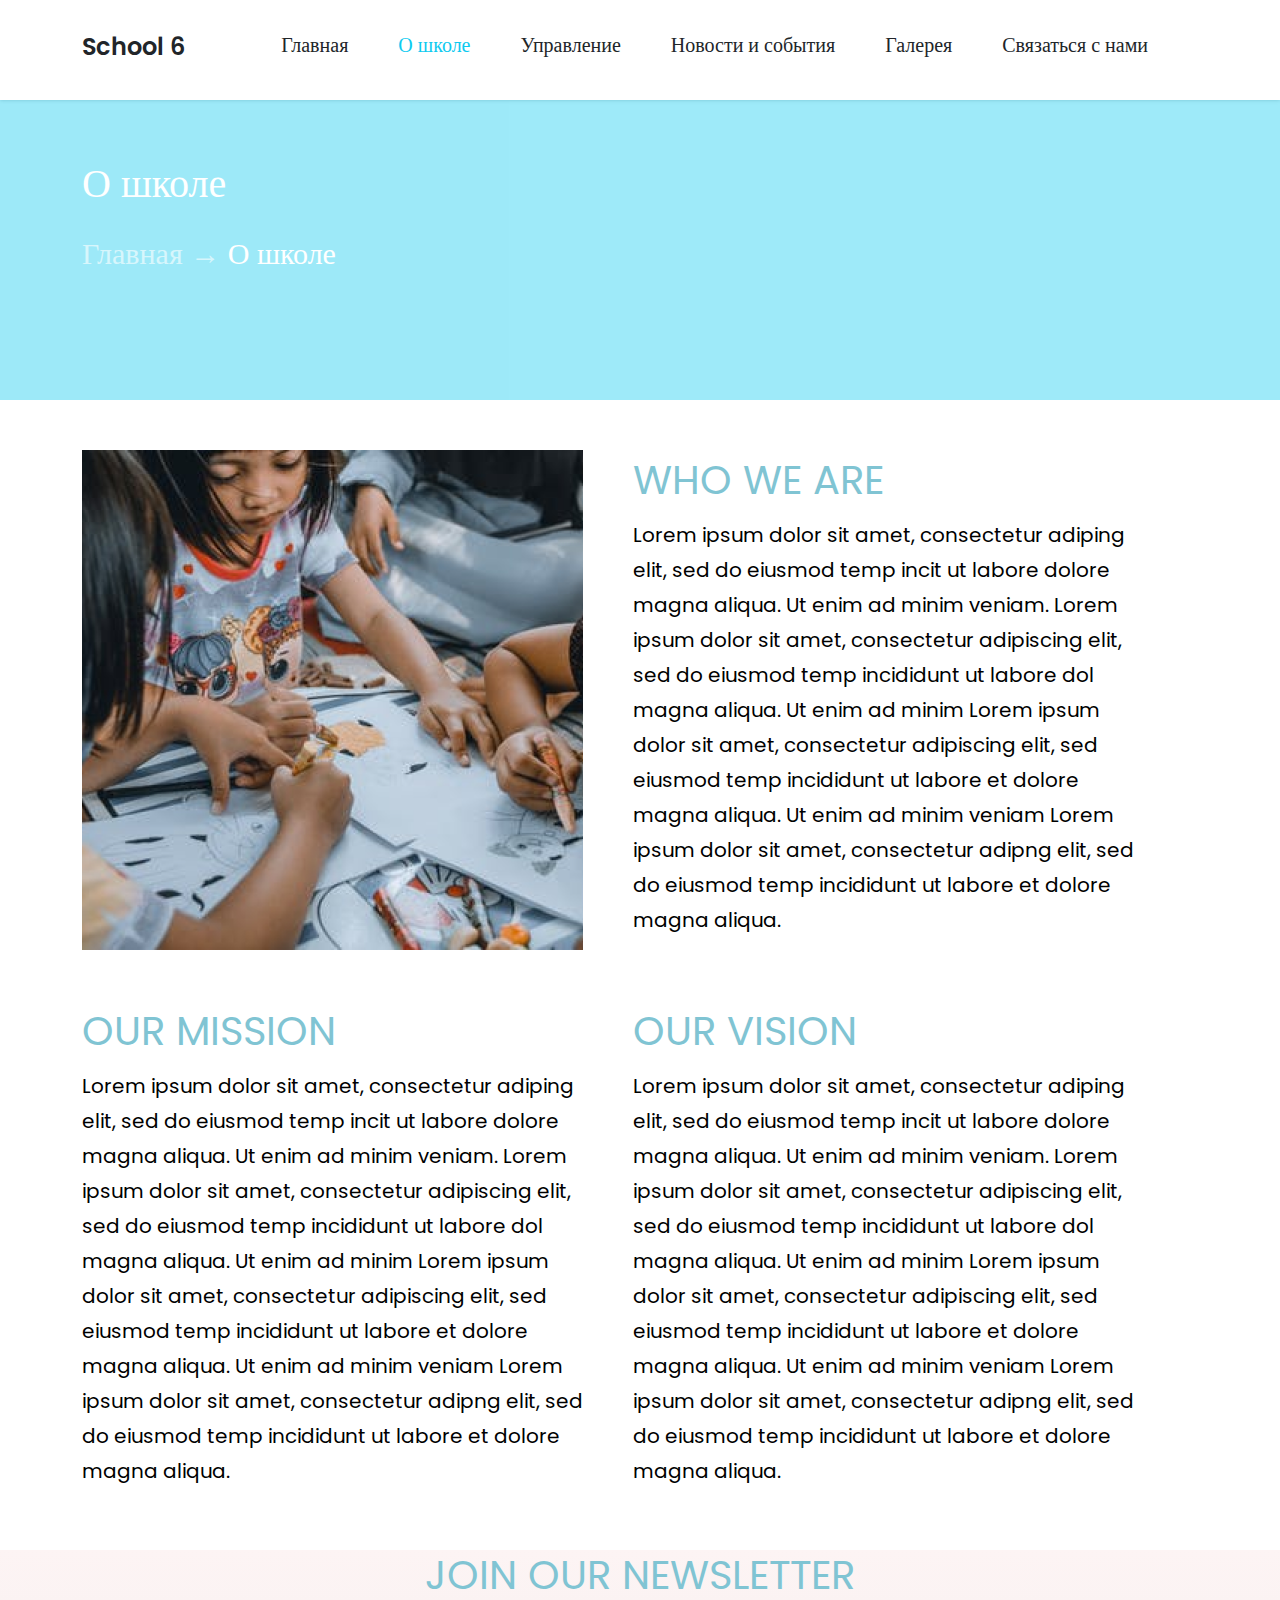
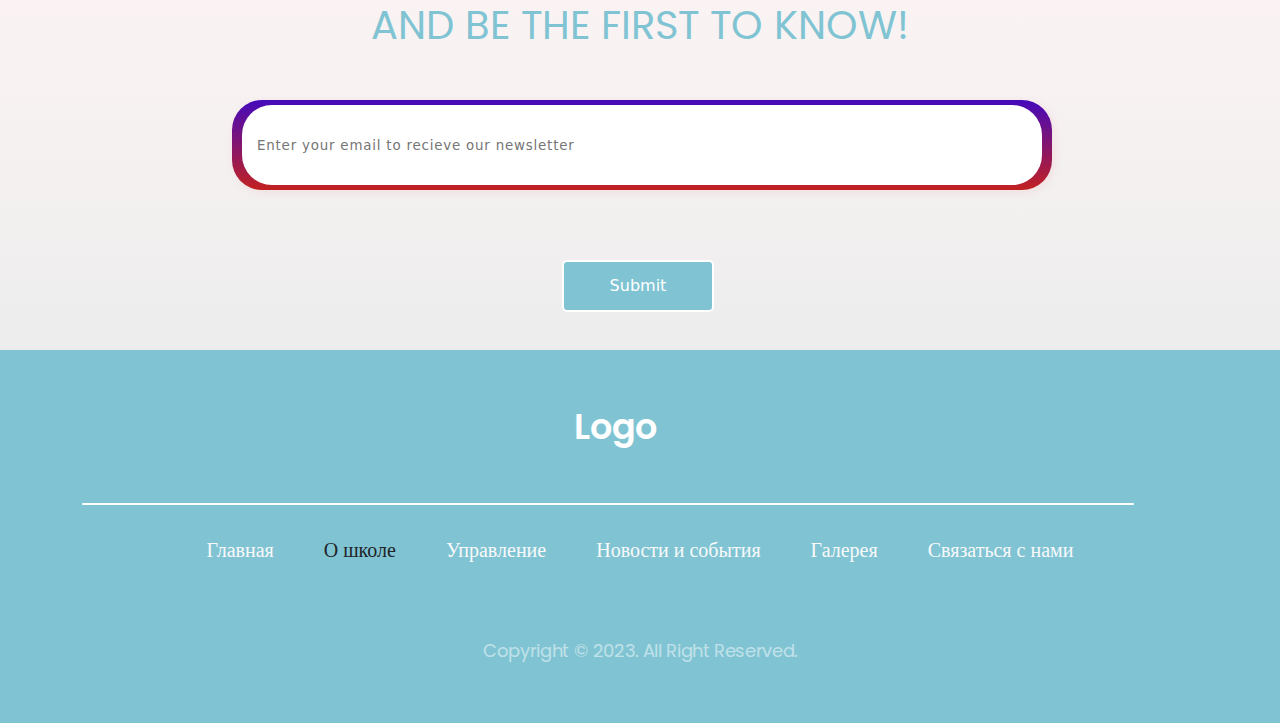
==== commit 228382fb: "Update about.html" ====
--- a/pages/about.html
+++ b/pages/about.html
@@ -151,7 +151,7 @@
                 </div>
 
                 <h1 class="footer__text">
-                    Copyright © 2021. All Right Reserved.
+                    Copyright © 2023. All Right Reserved.
                 </h1>
             </div>
         </div>
